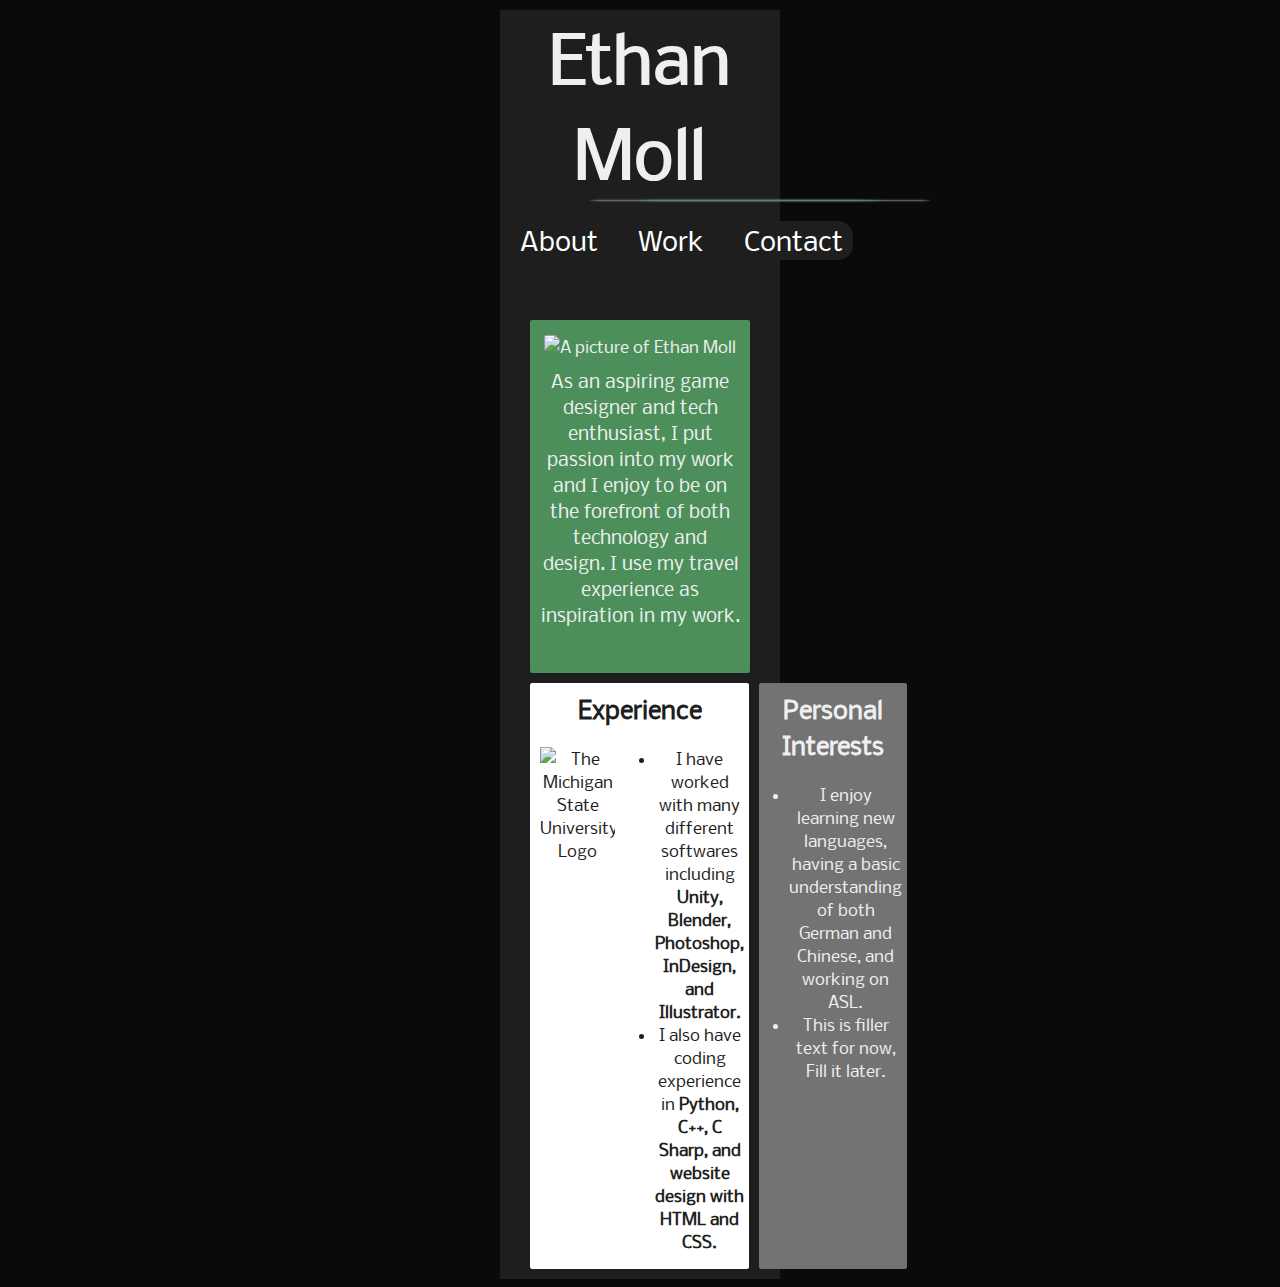
==== index.html @ 037a1c93 "test add" ====
<!DOCTYPE html>
<html lang="en">
<head>
	<meta charset="UTF-8"/>
		<meta name="viewport" content="width=device-width, initial-scale=1.0">
		<link rel="stylesheet" href="style.css">
	<title>Ethan Moll - Portfolio</title>
</head>

<body>
	<div class="foreground">
		<h1>Ethan Moll</h1>
		<div class="horizdeco"></div>
		<div class="navbar">
			<button><a href="index.html">About</a></button>
			<span class="vertdeco"></span>
			<button><a href="work.html">Work</a></button>
			<span class="vertdeco"></span>
			<button><a href="contact.html">Contact</a></button>
		</div>

		<section class="picandsummary">
		<p><img id="frontpic" src="frontimage.JPG" alt="A picture of Ethan Moll"></p>
		<p class="maintext">As an aspiring game designer and tech enthusiast, I put passion into my work and I enjoy to be on the forefront of both technology and design. I use my travel experience as inspiration in my work.</p>
		</section>

		<div id="columns">
			<section class="Education">
			<h2>Experience</h2>
			<p><img id="msulogo" src="msulogo.png." alt="The Michigan State University Logo"></p>
			<ul class="logospacing">
				<li><p>I have worked with many different softwares including <b>Unity, Blender, Photoshop, InDesign, and Illustrator.</b></p></li>
				<li><p>I also have coding experience in <b>Python, C++, C Sharp, and website design with HTML and CSS.</b></p></li>
			</ul>
			</section>

			<section class="furtherinfo">
			<h2>Personal Interests</h2>
			<ul>
				<li><p>I enjoy learning new languages, having a basic understanding of both German and Chinese, and working on ASL.</p></li>
				<li><p>This is filler text for now, Fill it later.</p></li>
			</ul>
			</section>
		</div>
	</div>
</body>
---- style.css ----
body {
	margin-left: 500px;
	margin-right: 500px;
	text-align: center;
	background-color: rgb(10,10,10);
	color: #EFEFEF;
}

@font-face {
	font-family: nobilereg;
	src: url(nobileregular-webfont.woff);
}

@font-face {
	font-family: nobilebold;
	src: url(nobilebold-webfont.woff);
}


p {
	margin: 0px;
	font-family: nobilereg;
}


#frontpic {
	height: 400px;
	width: 700px;
	margin-top: 5px;
	border-radius: 2px;
}

h1 {
	font-size: 400%;
	margin: 0px;
	margin-bottom: -5px;
	width: 100%;
	font-family: nobilereg;
	text-decoration: none;
}

h2 {
	margin-top: 8px;
	font-family: nobilereg;
}

#msulogo {
	height: auto;
	width: 75px;
	margin-left: 10px;
	float: left;
}

#columns {
	display: flex;
	margin-left: 30px;
	margin-right: 30px;
	padding-bottom: 10px;
	margin-top: 10px;
}

.maintext {
	margin-left: 10px;
	margin-right:10px;
	margin-top: 10px;
	font-size: 110%;
}

.foreground {
	background-color: rgb(30,30,30);
	margin-left: 0px;
	margin-right: 0px;
	margin-top: 10px;
}

.picandsummary {
	background-color: rgb(76,143,91);
	padding-bottom: 45px;
	margin-top: 5px;
	margin-left: 30px;
	margin-right: 30px;
	margin-bottom: 10px;
	padding-top: 10px;
	border-radius: 2px;
}

.Education {
	background-color: rgb(255,255,255);
	color: rgb(30,30,30);
	flex: 1 ;
	margin-right: 5px;
	padding-left: 0px;
	padding-right: 0px;
	border-radius: 2px;
}

.furtherinfo {
	background-color: rgb(115,115,115);
	flex: 1 ;
	margin-left: 5px;
	border-radius: 2px;
}



ul {
	margin-top: 0px;
	margin-right: 5px;
	padding-left: 5px;
	margin-left: 25px;
}

ul.logospacing {
	margin-left: 120px;
}


.navbar {
	display: flex;
	margin: auto;
	width: 360px;
	margin-top: 20px;
	margin-bottom: 60px;
}

button {
	background-color: rgb(30,30,30);
	border: 0px;
	border-radius: 15px;
	font-size: 160%;
	margin-left: 10px;
	margin-right: 10px;
	padding-left: 10px;
	padding-right: 10px;
	color: rgb(250,250,250);
	display: inline-block;
	transition-duration: .15s;
}

button:hover {
	background-color: rgb(70,70,70);
	bottom-margin: 3px;
	box-shadow: 0px 0 4px white;
}

a {
	color: rgb(255,255,255);
	text-decoration: none;
	text-align: center;
	font-family: nobilereg;
}


.vertdeco {
	width: 2px;
	height: 30px;
	background-color: rgb(76,143,91);
	flex: 2;
	margin-top: 5px;
	border-radius: 50%;
	border-color: rgb(0,0,0);
	box-shadow: 0px 0 2px white;
}



.horizdeco {
	width: 350px;
	height: 1px;
	background-color: rgb(76,143,91);
	margin-top: 5px;
	margin-bottom: 5px;
	margin-left: 30.5%;
	border-radius: 50%;
	box-shadow: 0px 0px 2px white;
}
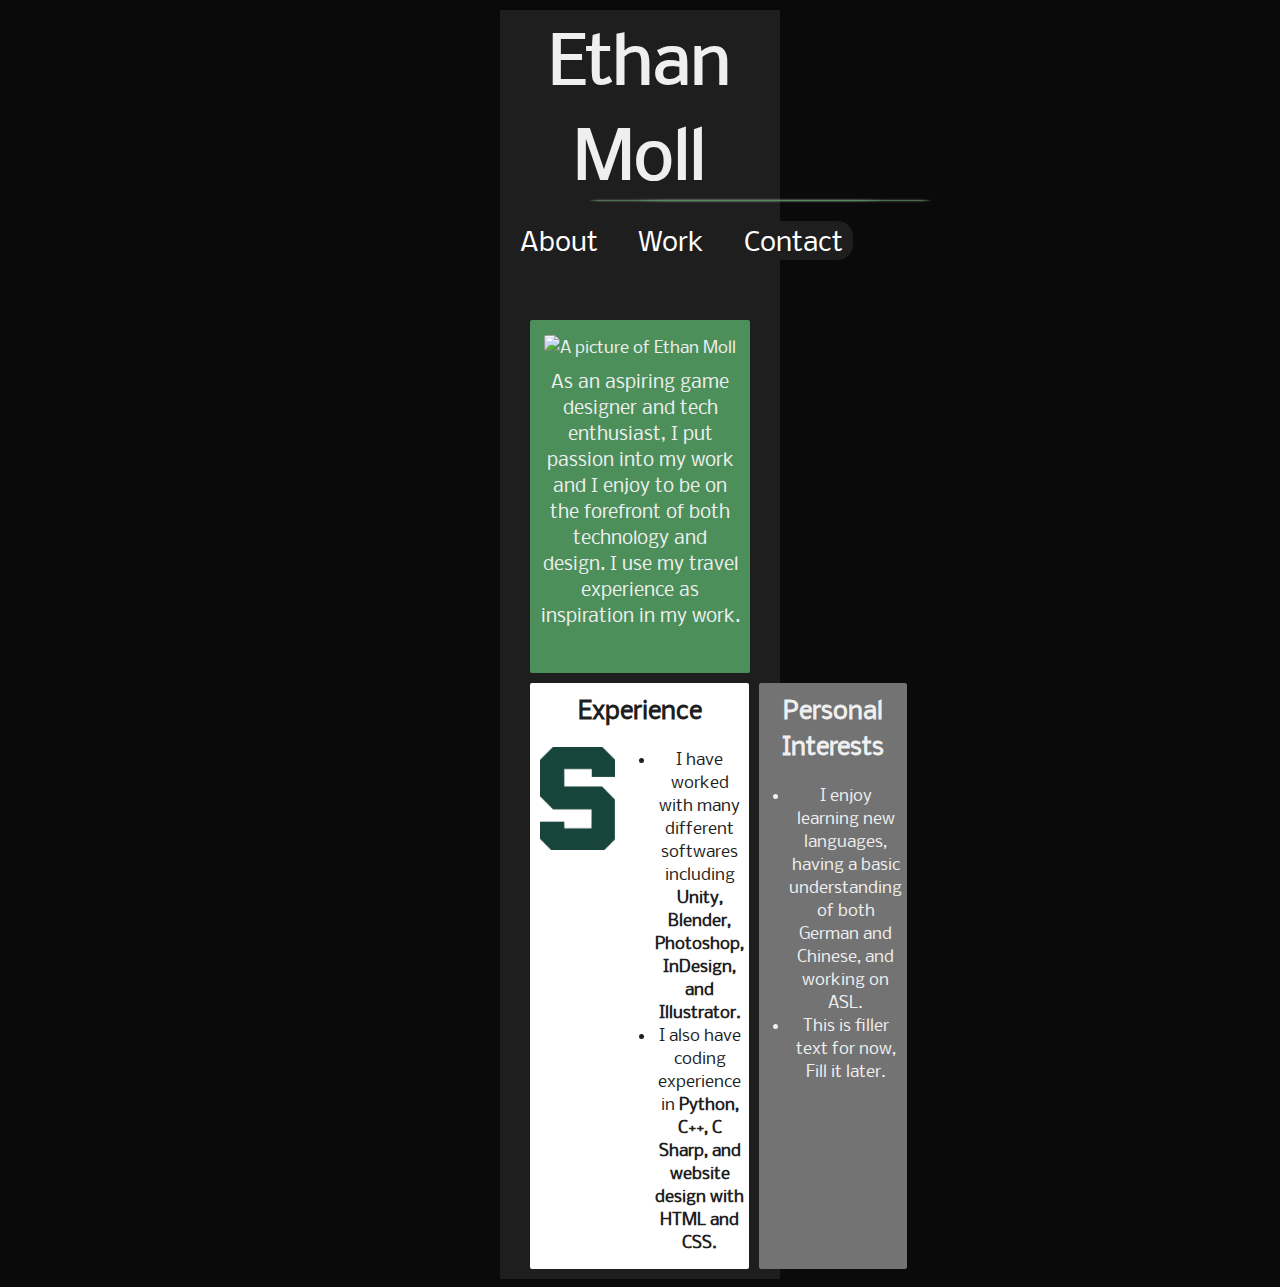
==== commit b38fd516: "Fixed a silly mistake" ====
--- a/index.html
+++ b/index.html
@@ -27,7 +27,7 @@
 		<div id="columns">
 			<section class="Education">
 			<h2>Experience</h2>
-			<p><img id="msulogo" src="msulogo.png." alt="The Michigan State University Logo"></p>
+			<p><img id="msulogo" src="msulogo.png" alt="The Michigan State University Logo"></p>
 			<ul class="logospacing">
 				<li><p>I have worked with many different softwares including <b>Unity, Blender, Photoshop, InDesign, and Illustrator.</b></p></li>
 				<li><p>I also have coding experience in <b>Python, C++, C Sharp, and website design with HTML and CSS.</b></p></li>
@@ -43,4 +43,4 @@
 			</section>
 		</div>
 	</div>
-</body>+</body>
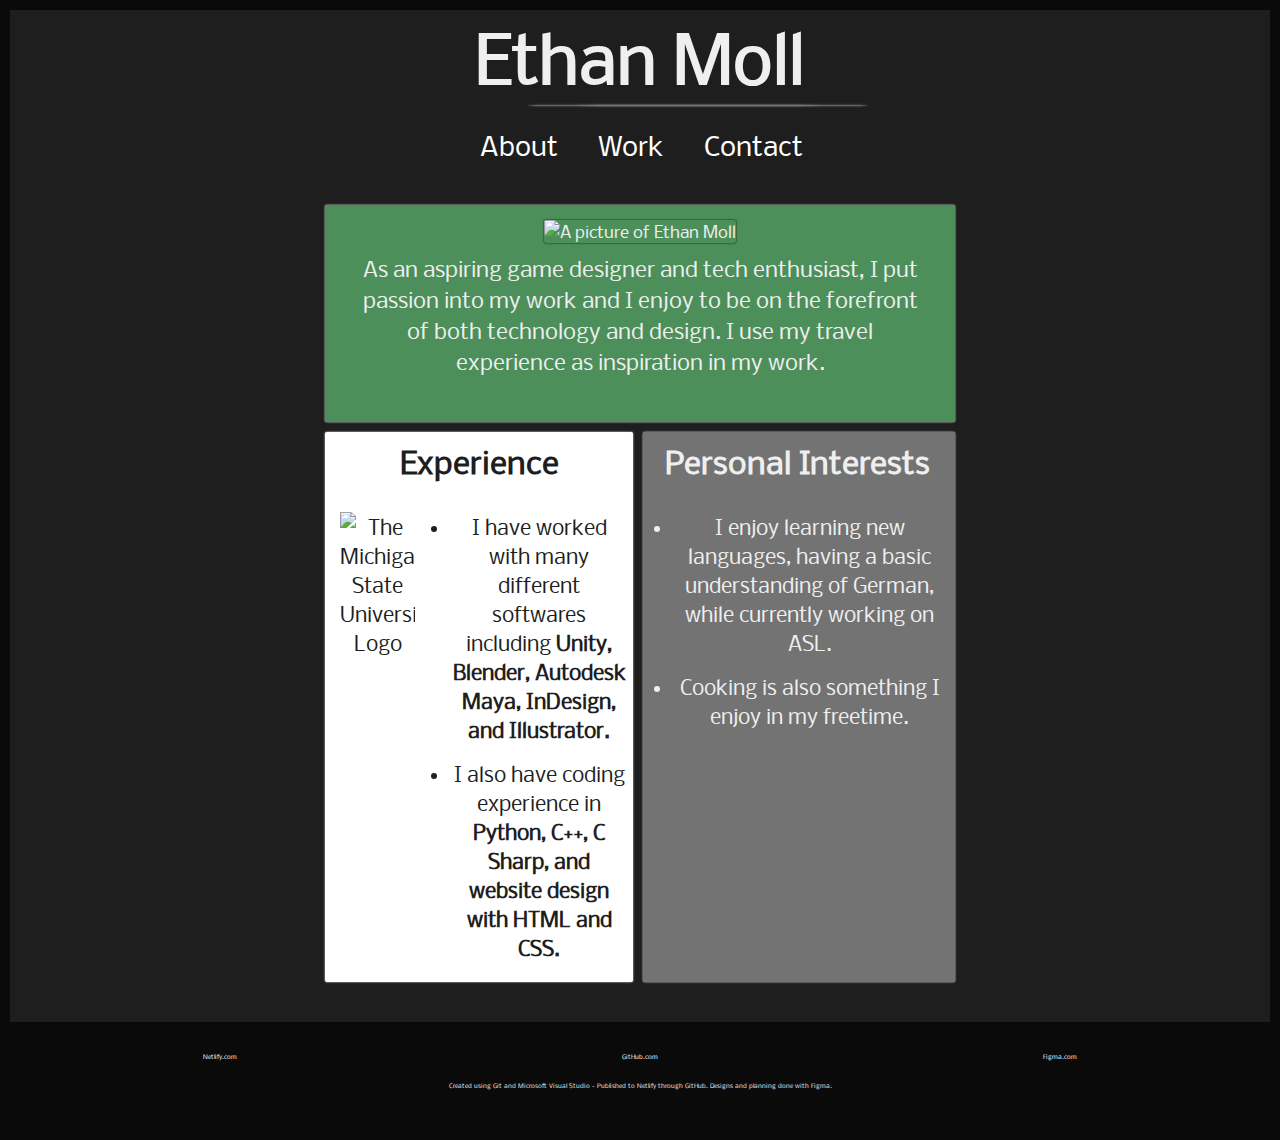
==== commit 27e815bf: "hopefully it works" ====
--- a/index.html
+++ b/index.html
@@ -27,9 +27,9 @@
 		<div id="columns">
 			<section class="Education">
 			<h2>Experience</h2>
-			<p><img id="msulogo" src="msulogo.png" alt="The Michigan State University Logo"></p>
+			<p><img id="msulogo" src="msulogo.png." alt="The Michigan State University Logo"></p>
 			<ul class="logospacing">
-				<li><p>I have worked with many different softwares including <b>Unity, Blender, Photoshop, InDesign, and Illustrator.</b></p></li>
+				<li><p>I have worked with many different softwares including <b>Unity, Blender, Autodesk Maya, InDesign, and Illustrator.</b></p></li>
 				<li><p>I also have coding experience in <b>Python, C++, C Sharp, and website design with HTML and CSS.</b></p></li>
 			</ul>
 			</section>
@@ -37,10 +37,21 @@
 			<section class="furtherinfo">
 			<h2>Personal Interests</h2>
 			<ul>
-				<li><p>I enjoy learning new languages, having a basic understanding of both German and Chinese, and working on ASL.</p></li>
-				<li><p>This is filler text for now, Fill it later.</p></li>
+				<li><p>I enjoy learning new languages, having a basic understanding of German, while currently working on ASL.</p></li>
+				<li><p>Cooking is also something I enjoy in my freetime.</p></li>
 			</ul>
 			</section>
 		</div>
+
+		
 	</div>
-</body>
+	<div class="bottomBar">
+	
+	<div class="websitelinks">
+	<a class="flexlinks" href="https://app.netlify.com"><p>Netlify.com</p></a>
+	<a class="flexlinks" href="https://github.com"><p>GitHub.com</p></a>
+	<a class="flexlinks" href="https://www.figma.com/"><p>Figma.com</p></a>
+	</div>
+	<p>Created using Git and Microsoft Visual Studio - Published to Netlify through GitHub. Designs and planning done with Figma.</p>
+	</div>
+</body>--- a/style.css
+++ b/style.css
@@ -1,6 +1,6 @@
 body {
-	margin-left: 500px;
-	margin-right: 500px;
+	margin-left: 10px;
+	margin-right: 10px;
 	text-align: center;
 	background-color: rgb(10,10,10);
 	color: #EFEFEF;
@@ -20,14 +20,16 @@
 p {
 	margin: 0px;
 	font-family: nobilereg;
+	
 }
 
 
 #frontpic {
-	height: 400px;
-	width: 700px;
+	height: 460px;
+	width: 850px;
 	margin-top: 5px;
 	border-radius: 2px;
+	box-shadow: 0 0 2px black;
 }
 
 h1 {
@@ -42,28 +44,38 @@
 h2 {
 	margin-top: 8px;
 	font-family: nobilereg;
+	margin-bottom: 28px;
+}
+
+h2.workspacing {
+	margin-top: 40px;
+	margin-bottom: 0px;
 }
 
 #msulogo {
 	height: auto;
 	width: 75px;
-	margin-left: 10px;
+	margin-left: 15px;
 	float: left;
 }
 
 #columns {
 	display: flex;
+	margin-left: 25%;
+	margin-right: 25%;
+	margin-bottom: 10px;
+	margin-top: 10px;
+	font-size: 20px;
+	
+
+}
+
+.maintext {
 	margin-left: 30px;
-	margin-right: 30px;
-	padding-bottom: 10px;
+	margin-right:30px;
 	margin-top: 10px;
-}
-
-.maintext {
-	margin-left: 10px;
-	margin-right:10px;
-	margin-top: 10px;
-	font-size: 110%;
+	font-size: 130%;
+	
 }
 
 .foreground {
@@ -71,17 +83,19 @@
 	margin-left: 0px;
 	margin-right: 0px;
 	margin-top: 10px;
+	padding-bottom: 30px;
 }
 
 .picandsummary {
 	background-color: rgb(76,143,91);
 	padding-bottom: 45px;
 	margin-top: 5px;
-	margin-left: 30px;
-	margin-right: 30px;
+	margin-left: 25%;
+	margin-right: 25%;
 	margin-bottom: 10px;
 	padding-top: 10px;
 	border-radius: 2px;
+	box-shadow: 0 0 2px white;
 }
 
 .Education {
@@ -92,13 +106,16 @@
 	padding-left: 0px;
 	padding-right: 0px;
 	border-radius: 2px;
+	box-shadow: 0 0 2px white;
 }
 
 .furtherinfo {
 	background-color: rgb(115,115,115);
 	flex: 1 ;
 	margin-left: 5px;
+	padding-right: 4px;
 	border-radius: 2px;
+	box-shadow: 0 0 2px white;
 }
 
 
@@ -114,13 +131,18 @@
 	margin-left: 120px;
 }
 
+li {
+	margin-bottom: 15px;
+}
 
 .navbar {
 	display: flex;
 	margin: auto;
 	width: 360px;
 	margin-top: 20px;
-	margin-bottom: 60px;
+	margin-bottom: 40px;
+	color: rgb(255,255,255);
+	text-decoration: none;
 }
 
 button {
@@ -170,8 +192,195 @@
 	background-color: rgb(76,143,91);
 	margin-top: 5px;
 	margin-bottom: 5px;
-	margin-left: 30.5%;
+	margin-left: 40.7%;
 	border-radius: 50%;
 	box-shadow: 0px 0px 2px white;
 }
 
+* {box-sizing:border-box}
+
+.slideshow1container {
+	max-width: 1000px;
+	position: relative;
+	margin: auto;
+}
+
+.slidesFade {
+	display: none;
+	margin-bottom: 0;
+}
+
+.prev, .next {
+	cursor: pointer;
+	position: absolute;
+	top: 50%;
+	width: auto;
+	margin-top: -50px;
+	padding: 16px;
+	color: white;
+	font-weight: bold;
+	font-size: 18px;
+	transition: .4s ease;
+	border-radius: 0 3px 3px 0;
+	user-select: none;
+	margin-left: -400px;
+}
+
+.next {
+	right: 60px;
+	border-radius: 3px 0 0 3px;
+}
+
+.prev:hover, .next:hover {
+	background-color: rgba(0,0,0,.8);
+}
+
+
+
+.dot {
+	cursor: pointer;
+	height: 15px;
+	width: 15px;
+	margin: 0 2px;
+	background-color: rgba(240,240,240);
+	border-radius: 50%;
+	display: inline-block;
+	transition: background-color .4s ease;
+	margin-top: 12px;
+	margin-bottom: 15px;
+}
+
+.active, .dot:hover {
+	background-color: #717171;
+}
+
+.fade {
+	-webkit-animation-name: fade;
+	-webkit-animation-duration: 1s;
+	animation-name: fade;
+	animation-duration: 1s;
+}
+
+@-webkit-keyframes fade {
+	from {opacity: .4}
+	to {opacity: 1}
+}
+
+@keyframes fade {
+	from {opacity: .4}
+	to {opacity: 1}
+}
+
+.slidesize {
+	width: 800px;
+	height: 550px;
+	border-radius: 5px;
+}
+
+.environmentproject {
+	background-color: rgba(60,60,60);
+	border-radius: 5px;
+	margin-left: 28%;
+	margin-right: 28%;
+	padding-top: 8px;
+	padding-bottom: 18px;
+}
+
+.aligncenter {
+	background-color: rgb(60,60,60);
+	margin-top: -7px;
+	margin-left: 15px;
+	margin-right: 14px;
+}
+
+.socialmedialogo {
+	width: 60px;
+	height: 50px;
+	margin-left: 20px;
+	margin-right: 20px;
+	border-radius: 4px;
+}
+
+.socialmedialogo:hover {
+	box-shadow: 0 0 3px;
+}
+
+.smlinks {
+	background-color: rgb(30,30,30);
+	padding: 10px;
+	margin-left: 20%;
+	margin-right: 20%
+}
+
+
+
+.resume {
+	flex: 1;
+	height: 700px;
+	width: 500px;
+	margin-left: 50px;
+	border-radius: 4px;
+}
+
+.contactColumns {
+	display: flex;
+	margin-left: 200px;
+	margin-right: 200px;
+}
+
+.contactInfo {
+	flex: 1;
+	margin-right: 50px;
+}
+
+.resume:hover {
+	box-shadow: 0 0 4px;
+}
+
+.bottomBar {
+	padding-top: 30px;
+	padding-bottom: 20px;
+	font-size: 6px;
+	margin-bottom: 30px;
+}
+
+.resumeview {
+	margin-top: 50px;
+	width: 1000px;
+	height: 1600px;
+}
+
+.websitelinks {
+	display: flex;
+	padding-bottom: 20px;
+}
+
+.flexlinks {
+	flex: 1;
+	margin-left: -50px;
+	margin-right: -50px;
+}
+
+.slideshow1container2 {
+	max-width: 1000px;
+	position: relative;
+	margin: auto;
+	margin-top: 10px;
+}
+
+.otherprojects {
+	display: flex;
+	margin-left: 10px;
+	flex-flow: wrap;
+	margin-top: 20px;
+}
+
+.flexpics {
+	width: 200px;
+	height: 200px;
+	border-radius: 6%;
+	margin-left: 10px;
+	margin-right: 10px;
+	margin-bottom: 10px;
+		
+}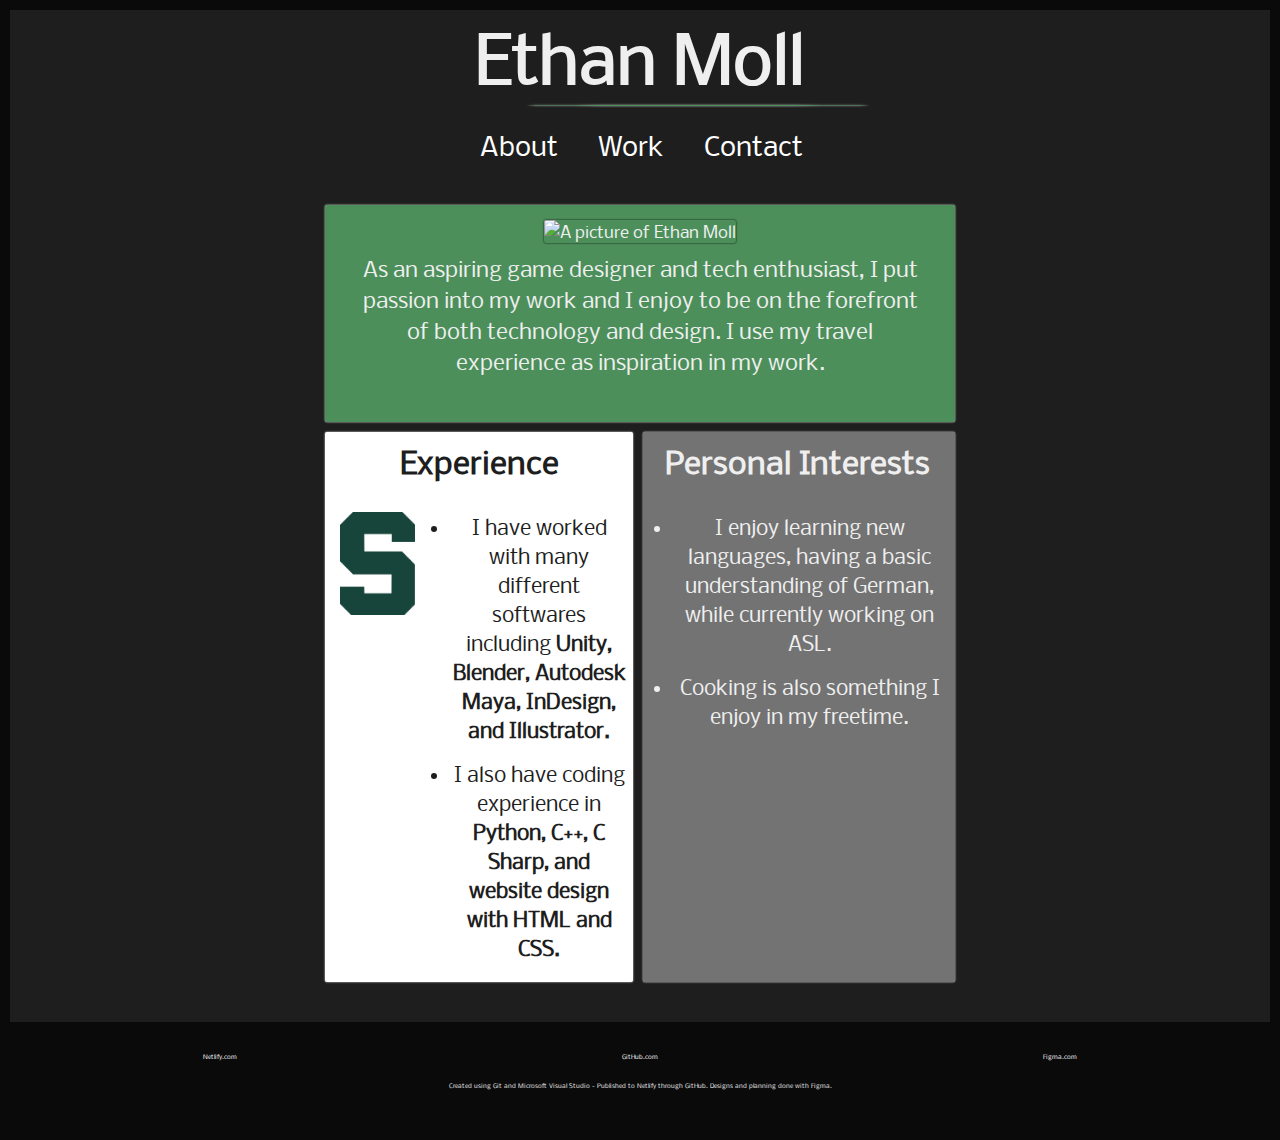
==== commit 2f7c17c8: "Merge branch 'main' of https://github.com/molletha/mi349_final into main" ====
--- a/index.html
+++ b/index.html
@@ -27,7 +27,7 @@
 		<div id="columns">
 			<section class="Education">
 			<h2>Experience</h2>
-			<p><img id="msulogo" src="msulogo.png." alt="The Michigan State University Logo"></p>
+			<p><img id="msulogo" src="msulogo.png" alt="The Michigan State University Logo"></p>
 			<ul class="logospacing">
 				<li><p>I have worked with many different softwares including <b>Unity, Blender, Autodesk Maya, InDesign, and Illustrator.</b></p></li>
 				<li><p>I also have coding experience in <b>Python, C++, C Sharp, and website design with HTML and CSS.</b></p></li>
@@ -54,4 +54,4 @@
 	</div>
 	<p>Created using Git and Microsoft Visual Studio - Published to Netlify through GitHub. Designs and planning done with Figma.</p>
 	</div>
-</body>+</body>
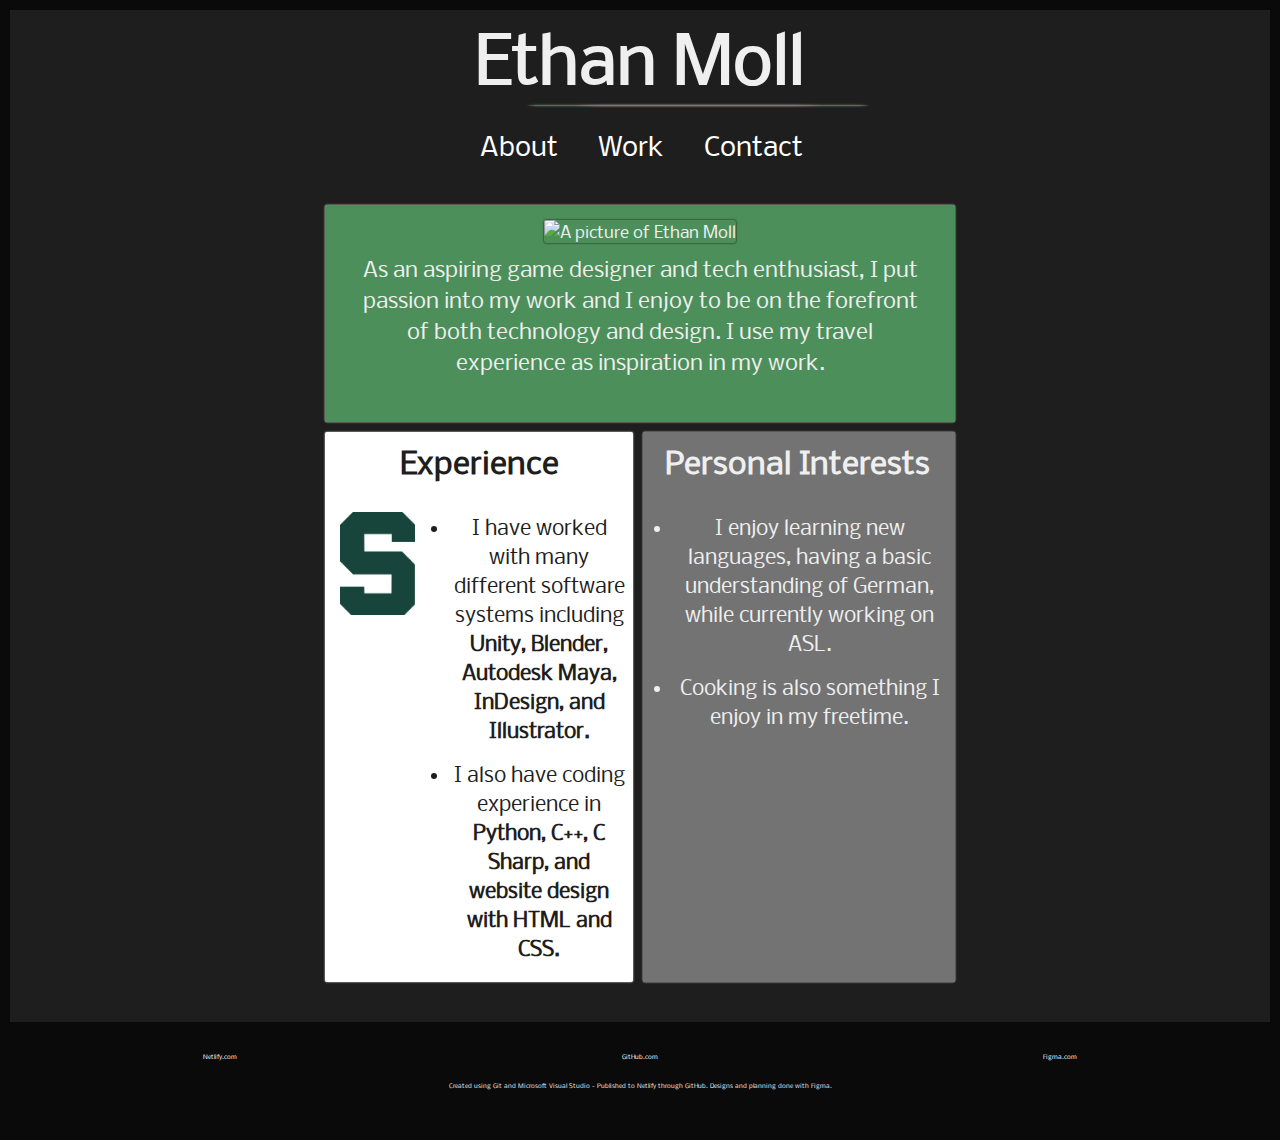
==== commit 7e566eab: "typo fix" ====
--- a/index.html
+++ b/index.html
@@ -29,7 +29,7 @@
 			<h2>Experience</h2>
 			<p><img id="msulogo" src="msulogo.png" alt="The Michigan State University Logo"></p>
 			<ul class="logospacing">
-				<li><p>I have worked with many different softwares including <b>Unity, Blender, Autodesk Maya, InDesign, and Illustrator.</b></p></li>
+				<li><p>I have worked with many different software systems including <b>Unity, Blender, Autodesk Maya, InDesign, and Illustrator.</b></p></li>
 				<li><p>I also have coding experience in <b>Python, C++, C Sharp, and website design with HTML and CSS.</b></p></li>
 			</ul>
 			</section>
--- a/style.css
+++ b/style.css
@@ -376,11 +376,11 @@
 }
 
 .flexpics {
-	width: 200px;
-	height: 200px;
+	width: 180px;
+	height: 180px;
 	border-radius: 6%;
 	margin-left: 10px;
 	margin-right: 10px;
 	margin-bottom: 10px;
 		
-}+}
